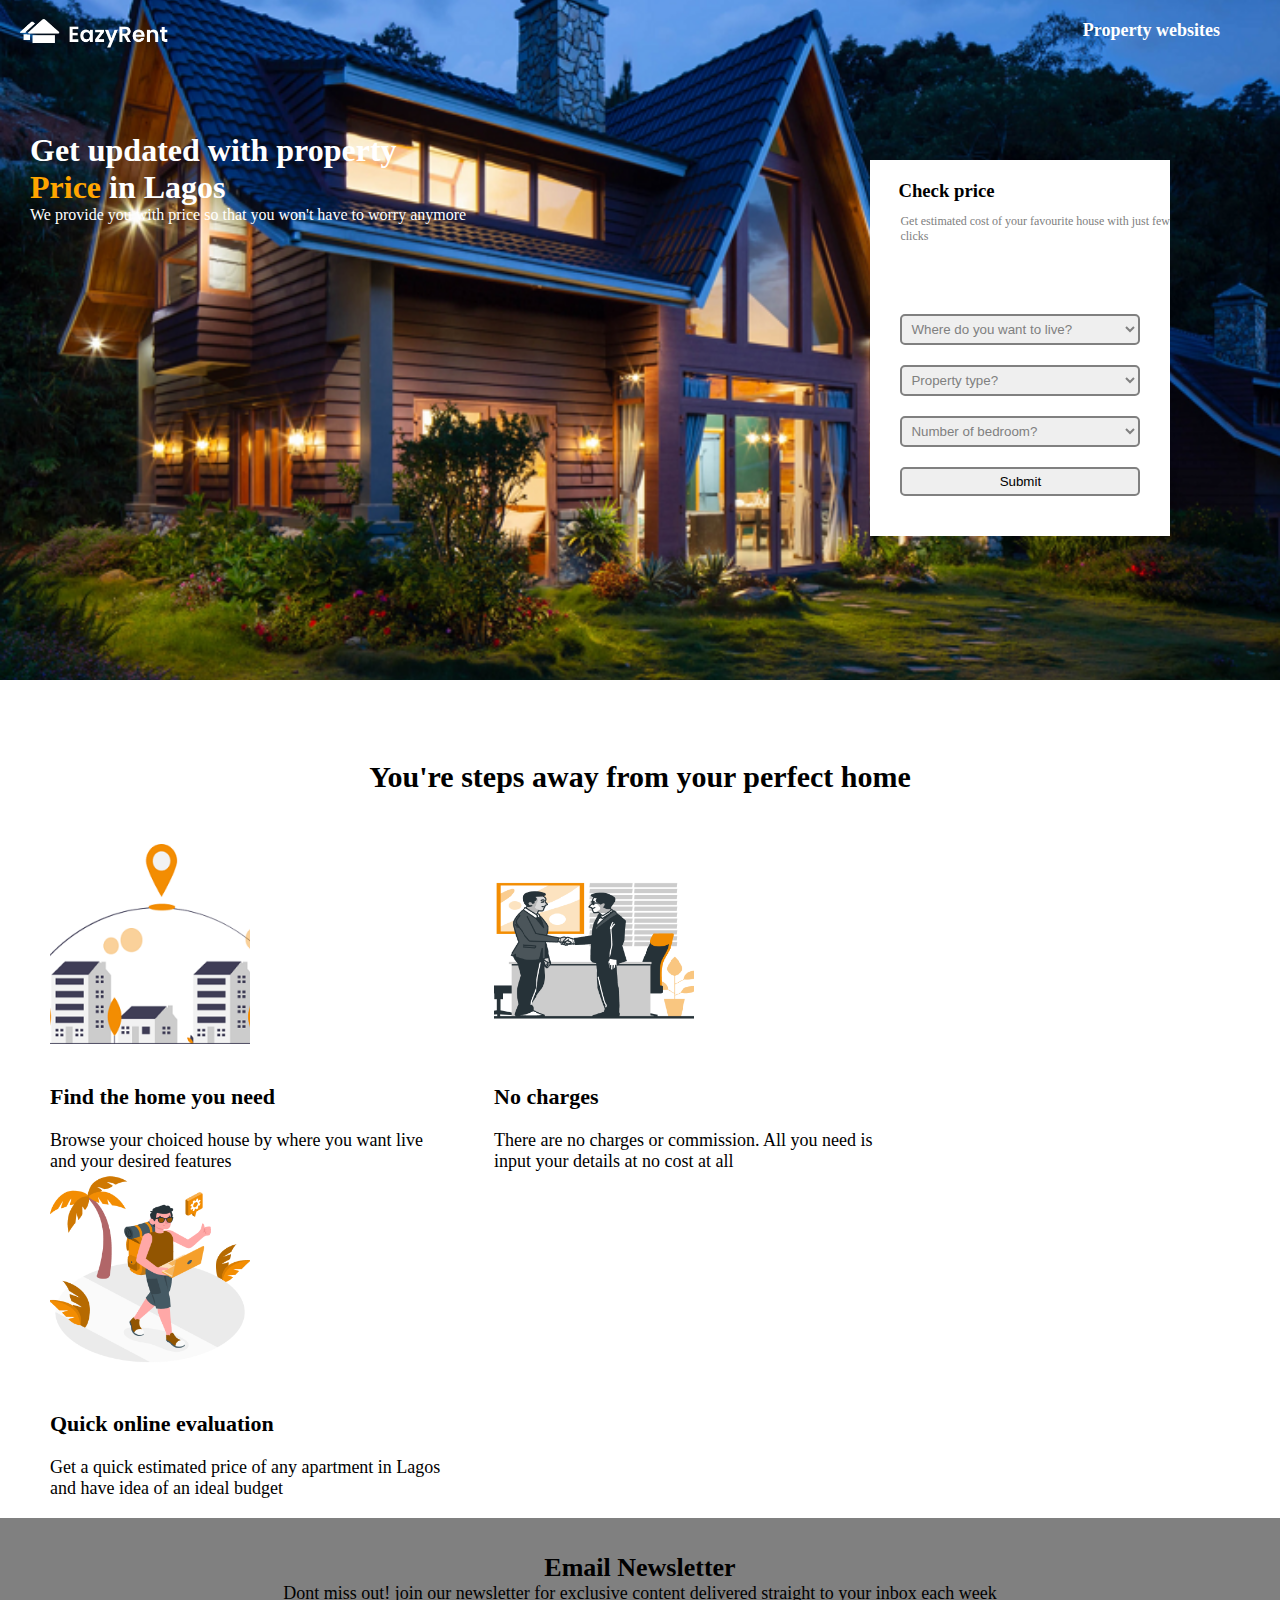
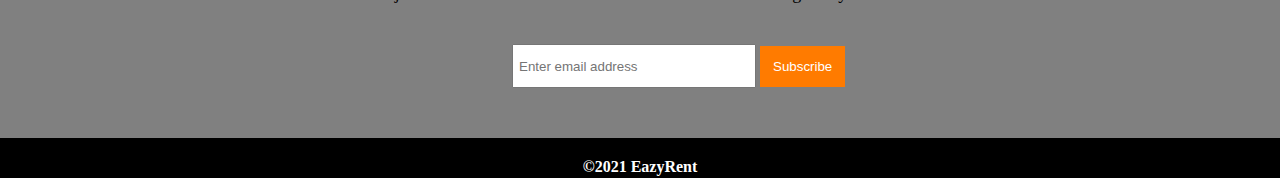
==== Html/index.html @ 7f681bae "update" ====
<!DOCTYPE html>
<html lang="en">

<head>
    <meta charset="UTF-8">
    <meta name="viewport" content="width=device-width, initial-scale=1.0">
    <title>EazyRent</title>
    <link rel="stylesheet" href="/CSS/style.css">
    <link rel="stylesheet" href="/CSS/resultpage.css">
</head>

<body>
    <div class="container">
        <div class="landingPage">
            <div class="navbar">
                <ul>
                    <img src="/resource/logo.png" alt="banner">
                    <li><a href="">Property websites</a></li>
                </ul>
            </div>
            <h2>Get updated with property<br><span>Price</span> in Lagos </h2>
            <p>We provide you with price so that you won't have to worry anymore</p>

            <div class="form">
                <h3>Check price</h3>
                <p>Get estimated cost of your favourite house with just few clicks</p>
                <form action="" >
                <div class="inputs">
                    <select name="place" id="local" required>
                        <option value="Lekki"> Lekki </option>
                        <option value="Ojodu"> Ojodu </option>
                        <option value="Lagos island"> Lagos island </option>
                        <option value="none" selected hidden="true">Where do you want to live?</option>

                    </select>
                    <select name="type" id="type" required>
                        <option value="none" selected hidden>Property type?</option>
                        <option value="self_contain">Self Contain</option>
                        <option value="duplex">Duplex</option>
                        <option value="Flat">Flat</option>
                        <option value="0">others</option>
                    </select>

                    <select name="bedroom" id="bedroom" required>
                        <option value="none" selected hidden>Number of bedroom?</option>
                        <option value="2">2 Rooms</option>
                        <option value="3">3 Rooms</option>
                        <option value="4">4 Rooms</option>
                        <option value="5">5 Rooms</option>
                        <input class="submit-btn" type="submit">
                    </select>
                </form>
                </div>
            </div>
        </div>
    </div>

    <div class="second-page">
        <h1>You're steps away from your perfect home</h1>
        <div class="collection">
            <div class="illustration a">
                <img src="/resource/first.png" alt="banner">
                <h2>Find the home you need</h2>
                <p>Browse your choiced house by where you want live and your desired features</p>
            </div>
            <div class="illustration b">
                <img class="b" src="/resource/Business deal-bro 1.png" alt="banner">
                <h2>No charges</h2>
                <p>There are no charges or commission. All you need is input your details at no cost at all</p>
            </div>
            <div class="illustration c">
                <img src="/resource/Digital nomad-amico 1.png" alt="banner">
                <h2>Quick online evaluation</h2>
                <p>Get a quick estimated price of any apartment in Lagos and have idea of an ideal budget</p>
            </div>
        </div>

        <div class="lastLayer">
            <div class="email">
                <h2>Email Newsletter</h2>
                <p>Dont miss out! join our newsletter for exclusive content delivered straight to your inbox each week
                </p>
                <div class="input">
                    <input type="text" placeholder="Enter email address">
                    <button type="submit">Subscribe</button>
                </div>
            </div>
            <div class="footer">
                <p>&copy;2021 EazyRent</p>
            </div>
        </div>
    </div>

    <!-- result page-->
    <div class="container2 hide">
        <div class="navigation-bar">
            <ul>
                <img src="/resource/logoblack.jpg" alt="banner" onclick="">
                <li><a href="#">Property websites</a></li>
            </ul>
        </div>
        <div class="navigation-bar2">
            <p>Get the value of your house quickly on</p>
            <h2>EazyRent</h2>
        </div>
        <div class="resulT">

            <div class="carousel">

            </div>
            <div class="h-detail">
                <h2>Your house details</h2>
                <ul>
                    <li>
                        <p>Looking to <span>Rent</span></p>
                    </li>
                    <li>
                        <p>Location <span id="place">Lekki, Lagos</span></p>
                    </li>
                    <li>
                        <p>Type <span id="house-type">Semi Detached duplex</span></p>
                    </li>
                    <li>
                        <p>Bed <span id="no-rooms">7 bedrooms</span></p>
                    </li>
                </ul>
            </div>
           
            <div class="evaluation">
                <ul>
                    <li>
                        <h2>EAZYRENT EVALUATION</h2>
                    </li>
                    <li>
                        <h3 id="pickPrice">From N8,000,000 - 10,000,000</h3>
                        <p>Estimated price range of house</p>
                    </li>
                </ul>
            </div>

            <div class="explore">
                <h1>EXPLORE PROPERTY WEBSITES</h1>
                <div class="set">
                    <img src="/resource/logoz.jpg" alt="banner">
                    <p>Get your dream house by going through property websites highly recommended by us</p>
                    <input type="submit" value="Continue">
                </div>
            </div>
            <!-- <div class="container3">
            <img src="/resource/983007_188212-2-bedroom-semi-detached-bungalow--for-sale--sagamu-ogun-.jpg" alt="">
        </div>

        <div class="container4">
            <div class="one"><h2>Your house details</h2><span></span></div>
            <div class="two"><h2>Looking to</h2><span>Rent</span></div>
            <div class="three"><h2>Location</h2><span>Lekki, Lagos</span></div>
            <div class="four"><h2>Type</h2><span>Semi Detached duplex</span></div>
            <div class="five"><h2>Bed</h2><span>7 bedrooms</span></div>
        </div>

        <div class="six"><h1>EAZYRENT EVALUATION</h1></div>
        <div class="seven"><h1>from N8,000,000 - 10,000,000</h1></div>
        <div class="eight"><p>Estimated price rent of house</p></div>
        <div class="nine"><h1>EXPLORE PROPERTIES</h1></div>
        <div class="ten"><h1>WEBSITES</h1></div>
    </div> -->
        </div>
        <div id="footer2">
            <p>&copy;2021 EazyRent</p>
        </div>

        <script src="/scripts/easyRt.js"></script>
        <!-- <script type="text/javascript" src="http://localhost:7000/"></script> -->
</body>

</html>
---- CSS/style.css ----
*{
    margin: 0;
    padding: 0;
}
.container{
    position: relative;
    background-color: lightblue;
    background-image: url("/resource/main_background.png");
    background-size: cover;
    background-position: center;
    background-repeat: no-repeat;
    width: 100%;
    height: 680px;
    z-index: 2;
}

.container span{
    color: orange;
}

.navbar img{
    width: 150px;
    margin-top: 18px;
    margin-left: 20px;
}

ul{
    list-style-type: none;
    margin: 0;
    padding: 0;
    overflow: hidden;
    background-color: transparent;
}

li{
    float: right;
}

li a{
    display: block;
    color: #ffffff;
    padding-right: 30px;
    margin-right: 30px;
    margin-top: 20px;
    font-size: 18px;
    font-weight: bold;
    text-decoration: none;
}
.landingPage h2{
    color: #ffffff;
    font-size: 32px;
    margin-top: 80px; 
    margin-left: 30px;
}

.landingPage p{
    color: #ffffff;
    font-size: 16px;
    margin-left: 30px;
}

.landingPage .form{
    display: block;
    position: absolute;
    margin-left: 68%;
    margin-top: -5%;
    width: 300px;
    height: max-content;
    background-color: #ffffff;
}

.inputs{
    display: grid;
    padding-top: 70px;
    padding: 70px 30px 20px 30px;
}

.inputs select{
    padding: 5px;
    margin-bottom: 20px;
    border: 2px solid grey;
    border-radius: 5px;
    color: grey;
}
.inputs input{
    padding: 5px;
    margin-bottom: 20px;
    border: 2px solid grey;
    border-radius: 5px;
}

.form h3{
    padding-top: 20px;
    text-align: start;
    padding-left: 28px;
}

.form p{
    text-align: start;
    padding-top: 12px;
    font-size: 12px;
    color: gray;
}

.second-page{
    display: block;
    background-color: #ffffff;
    width: 100%;
    height: 500px;
}

.second-page h1{
    padding-top: 80px;
    text-align: center;
    font-size: 30px;
}

.illustration{
    display: inline-block;
    margin: 0px 20px 0px 20px;
    background-color: #ffffff;
    height: 200px;
    width: 400px;
}

.collection{
    padding-top: 50px;
    align-self: center;
    padding-left: 30px;
}

.illustration h2{
    text-align: start;
    padding-top: 40px;
    font-size: 22px;

}
.illustration p{
    margin-top: 20px;
    text-align: start;
    text-justify: auto;
    font-size: 18px;
}
.illustration img{
    display: block;
    margin-left: 0px;
    margin-right: auto;
    object-fit: cover;
    height: 100%;
    width: 50%;
}

.illustration .a img{
    display: block;
    margin-left: 0px;
    margin-right: auto;
   
    height: 100%;
    width: 100%;
}

.email{
    background-color: grey;
    height: 220px;
    width: 100%;
}

.email h2{
    font-size: 26px;
    text-align: center;
    padding-top: 35px;
}

.email p{
    font-size: 18px;
    text-align: center;
    text-justify: auto;
}

.email .input{
    padding-top: 40px;
    margin-left: 40%;
    margin-right: auto;
}

.input input{
    width: 230px;
    height: 20px;
    padding: 10px 5px;
}

.input button{
    padding: 13px 13px;
    border: none;
    color: #ffffff;
    background-color: #ff7b00;
}

.footer{
    height: 40px;
    background-color: #000000;
}

.footer p{
    padding-top: 20px;
    text-align: center;
    color: #ffffff;
    font-weight: bold;
}


.hide{
    display: none;
} 

/* Mobile Responsiveness */

@media (max-width:700px){
    *{
        margin: 0;
        padding: 0;
    }
    .container{
        position: relative;
        background-color: lightblue;
        background-image: url("/resource/main_background1.png");
        background-size: cover;
        background-position: center;
        background-repeat: no-repeat;
        width: 100%;
        height: 700px;
        z-index: 2;
    }

    .container span{
        color: orange;
    }

    .navbar img{
        width: 130px;
        margin-top: 18px;
        margin-left: 10px;
    }
    
    ul{
        list-style-type: none;
        margin: 0;
        padding: 0;
        overflow: hidden;
        background-color: transparent;
    }
    
    li{
        float: right;
    }
    
    li a{
        display: block;
        color: #ffffff;
        padding-right: 10px;
        margin-right: 10px;
        margin-top: 22px;
        font-size: 18px;
        font-weight: bold;
        text-decoration: none;
    }

    .landingPage h2{
        color: #ffffff;
        font-size: 30px;
        margin-top: 50px; 
        margin-left: 30px;
    }
    
    .landingPage p{
        color: #ffffff;
        margin-top: 20px;
        font-size: 16px;
        font-weight: bold;
        text-align: start;
    }
    
    .landingPage .form{
        display: block;
        position: relative;
        margin-left: auto;
        margin-right: auto;
        margin-top: 5%;
        width: 300px;
        height: 400px;
        background-color: #ffffff;
    }

    .inputs{
        display: grid;
        padding-top: 70px;
        padding: 70px 30px 20px 30px;
    }
    
    .inputs select{
        padding: 5px;
        margin-bottom: 20px;
        border: 2px solid grey;
        border-radius: 5px;
        color: grey;
    }

    .inputs option{
        padding: 0px;
        background-color: #ffffff;
    }

    .inputs input{
        padding: 5px;
        margin-bottom: 20px;
        border: 2px solid grey;
        border-radius: 5px;
    }
    
    .form h3{
        padding-top: 20px;
        text-align: start;
        padding-left: 28px;
    }
    
    .form p{
        text-align: start;
        padding-top: 12px;
        margin-right: 10px;
        font-size: 12px;
        color: gray;
    }

    .second-page{
        display: block;
        background-color: #ffffff;
        margin-right: 0px;
        width: 100%;
        height: max-content;
    }
    
    .second-page h1{
        padding-top: 60px;
        padding-left: 30px;
        text-align: start;
        font-size: 22px;
        font-weight: lighter;
        margin-right: 15px;
        
    }

    .collection{
        position: relative;
        display: block;
        padding-top: 50px;
        padding-left: 15px;
        margin-right: 0px;
        overflow: hidden;
    }
    
    .illustration .a{
        display: block;
        background-color: #ffffff;
        height: 300px;
        width: 100%;
    }

    .illustration .b{
        display: block;
        background-color: #ffffff;
        height: 300px;
        width: 380px;
    }

    .illustration .c{
        display: block;
        background-color: #ffffff;
        height: 300px;
        width: 380px;
    }
    
    .illustration h2{
        text-align: start;
        padding-top: 30px;
        font-size: 22px;
    }
    .illustration p{
        margin-top: 25px;
        padding-right: 30px;
        margin-right: 35px;
        text-align: start;
        text-justify: auto;
        font-size: 18px;
    }
    .illustration img {
        margin-left: 0px;
        margin-right: auto;
        padding-top: 30px;
        height: 200px;
        width: 280px;
    }


    .email{
        display: block;
        position: relative;
        background-color: #ccc5c5fa;
        padding-bottom: 50px;
        height: 250px;
        width: 100%;
    }
    
    .email h2{
        font-size: 22px;
        font-weight: lighter;
        text-align: start;
        padding-top: 35px;
        padding-bottom: 15px;
        padding-left: 30px;
    }
    
    .email p{
        font-size: 18px;
        padding-left: 30px;
        text-align: start;
        text-justify: auto;
    }
    
    .email .input{
        padding-top: 30px;
        margin-left: 6%;
        padding-bottom: 25px;
        padding-right: auto;
    }
    
    .input input{
        display: grid;
        padding-left: 10px;
        width: 250px;
        padding: 10px;
        border: 1px solid black;
        border-radius: 5px;
    }
    
    .input button{
        display: grid;
        margin-top: 12px;
        padding: 10px 10px 10px 10px;
        border: none;
        color: #ffffff;
        border-radius: 5px;
        background-color: #ff7b00;
    }
    
    .footer{
        display: block;
        position: relative;
        height: 40px;
        background-color: #000000;
    }
    
    .footer p{
        padding-top: 20px;
        text-align: center;
        color: #ffffff;
        font-weight: bold;
    }
}

.lastLayer{
    margin-top: 20px;
    position: relative;
    /* margin-top: 140%; */
}
---- CSS/resultpage.css ----
*{
    margin: 0;
    padding: 0;
}

.container2{
        position: relative;
        background-color: #ffffff;
        width: 100%;
        height: 680px;
        z-index: 2;
    }

   .navigation-bar ul{
        list-style-type: none;
        margin: 0;
        padding: 0;
        overflow: hidden;
        background-color: #ffffff;
    }
    
   .navigation-bar ul li{
        float: right;
    }
    
    .navigation-bar img{
        width: 150px;
        margin-top: 14px;
        margin-left: 20px;
    }
    .navigation-bar ul li a{
        display: block;
        color: #000000;
        padding-right: 30px;
        margin-bottom: 15px;
        margin-right: 30px;
        margin-top: 15px;
        font-size: 18px;
        text-decoration: none;
    }

    .navigation-bar2{
        display: block;
        position: relative;
        background-color: #ff9900;
        height: 100px;
        width: 100%;
    }

    .navigation-bar2 p{
        padding-top: 15px;
        text-align: center;
        color: #ffffff;
        font-size: 16px;
    }

    .navigation-bar2 h2{
        padding-top: 10px;
        text-align: center;
        color: #ffffff;
    }

    #footer2{
        margin-top: 60%;
        position: relative;
        height: 50px;
        background-color: #000000;
    }
    
    #footer2 p{
        padding: 20px;
        /* padding-bottom: 20px; */
        text-align: center;
        color: #ffffff;
        font-weight: bold;
    }

    .h-detail{
        position: absolute;
        margin-left: 70%;
        margin-top: 80px;
        height: 500px;
        width: 400px;
    }

    .h-detail ul{
        display: grid;
        height: 300px;
        margin-top: 40px;
    }
    
    .h-detail ul li{
        padding: 20px;
        border-right: 3px solid #c2bfbf;
        border-bottom: 3px solid #c2bfbf;
        font-weight: bold;
        font-size: 16px;
    }

    .h-detail ul span{
        float: right;
    }

    .evaluation{
        position: absolute;
        margin-top: 40%;
        margin-left: 20%;
        box-shadow: grey;
        width: 450px;
    }

    .evaluation ul{
        display: grid;
        height: 120px;
        box-shadow: 1px 3px #c2bfbf;
    }

    .evaluation ul li{
        padding: 10px 100px 10px 25px;
        border-right: 1px solid #c2bfbf;
        border-bottom: 3px solid #c2bfbf;
        border-left: 1px solid #c2bfbf;
    }

    .evaluation ul p{
        font-weight: bold;
        padding-top: 3px;
    }

    .carousel{
        position: absolute;
        margin-top: 12%;
        margin-left: 20%;
        border: 10px solid #c2bfbf;
        height: 250px;
        width: 350px;
    }

    .explore{
        display: grid;
        position: absolute;
        margin-top: 40%;
        margin-left: 67%;
        box-shadow: grey;
        width: 300px;
    }

    .explore h1, .set{
        display: block;
        padding: 10px 100px 10px 25px;     
        box-shadow: 1px 4px #d8d5d5;
        border-left: 1px solid #d8d5d5;
        width: 325px;
    }

    .explore p{
        text-align: center;
        padding: 5px;
        font-weight: bold;
    }


    .explore input{
        width: 400px;
        margin-top: 20px;
        border: none;
        background-color: #ffbb00;
        border-radius: 10px;
        color: #ffffff;
        padding: 10px 15px;

    }

    .set img{
        width: 150px;
        margin-top: 14px;
        margin-left: 95px;
    }

    .hide{
        display: none;
    }

    /* Mobile Responsiveness */

@media (max-width:850px){
    *{
        margin: 0;
        padding: 0;
    }
    .h-detail{
        position: relative;
        display: block;
        margin-left: auto;
        margin-right: auto;
        margin-top: 10%;
        height: 350px;
        width: 265px;
    }

    .h-detail ul{
        display: grid;
        height: 300px;
        margin-top: 40px;
    }
    
    .h-detail ul li{
        padding-left: 0px;
        text-align: start;
        border-right: 3px solid #c2bfbf;
        border-bottom: 3px solid #c2bfbf;
        font-weight: bold;
        font-size: 16px;
    }

    .h-detail ul span{
        float: right;
    }

    .h-detail{
        text-align: center;
    }

    .evaluation{
        position: relative;
        margin-top: 50px;
        margin-left: auto;
        margin-right: auto;      
        width: 265px;
    }

    .evaluation ul{
        display: grid;
        height: 160px;    
        /* box-shadow: 1px 3px #c2bfbf; */
    }

    .evaluation ul li{
        text-align: start;
       /*  border-right: 1px solid #c2bfbf;
        border-bottom: 3px solid #c2bfbf; */   
    }

    .evaluation ul li h3{
        font-size: 14px;
    }

    .evaluation ul p{
        font-weight: bold;
        padding-top: 3px;
        text-align: start;
    }
    .carousel{
        display: block;
        position: relative;
        margin-top: 12%;
        margin-left: auto;
        margin-right: auto;
        border: 10px solid #c2bfbf;
        height: 220px;
        width: 220px;
    }

    .explore{
        display: block;
        position: relative;
        margin-top: 50px;
        margin-left: auto;
        margin-right: auto;
        box-shadow: grey;
        width: 250px;
        
    }

    .explore h1, .set{
        font-size: 25px;
        display: block;
        padding: 10px 25px 10px 25px;
        text-align: center;           
        width: 240px;
    }

    .explore p{
        text-align: center;
        padding: 5px;
        font-size: 18px;
    }

    .set img{
        display: block;
        width: 150px;
        margin-top: 10px;
        /* margin-left: auto; */
        /* margin-right: auto; */
    }

     .input{
        width: 0px;
        margin-top: 20px;
        font-weight: bold;
        margin-left: auto;
        margin-right: auto;
        border: none;
        font-size: 16px;
        border-radius: 10px;
        
        
    }
    .explore input{
        width: 200px;
        border: none;
        background-color: #ffbb00;
        border-radius: 10px;
        color: #ffffff;
        padding: 10px 15px;

    }
}
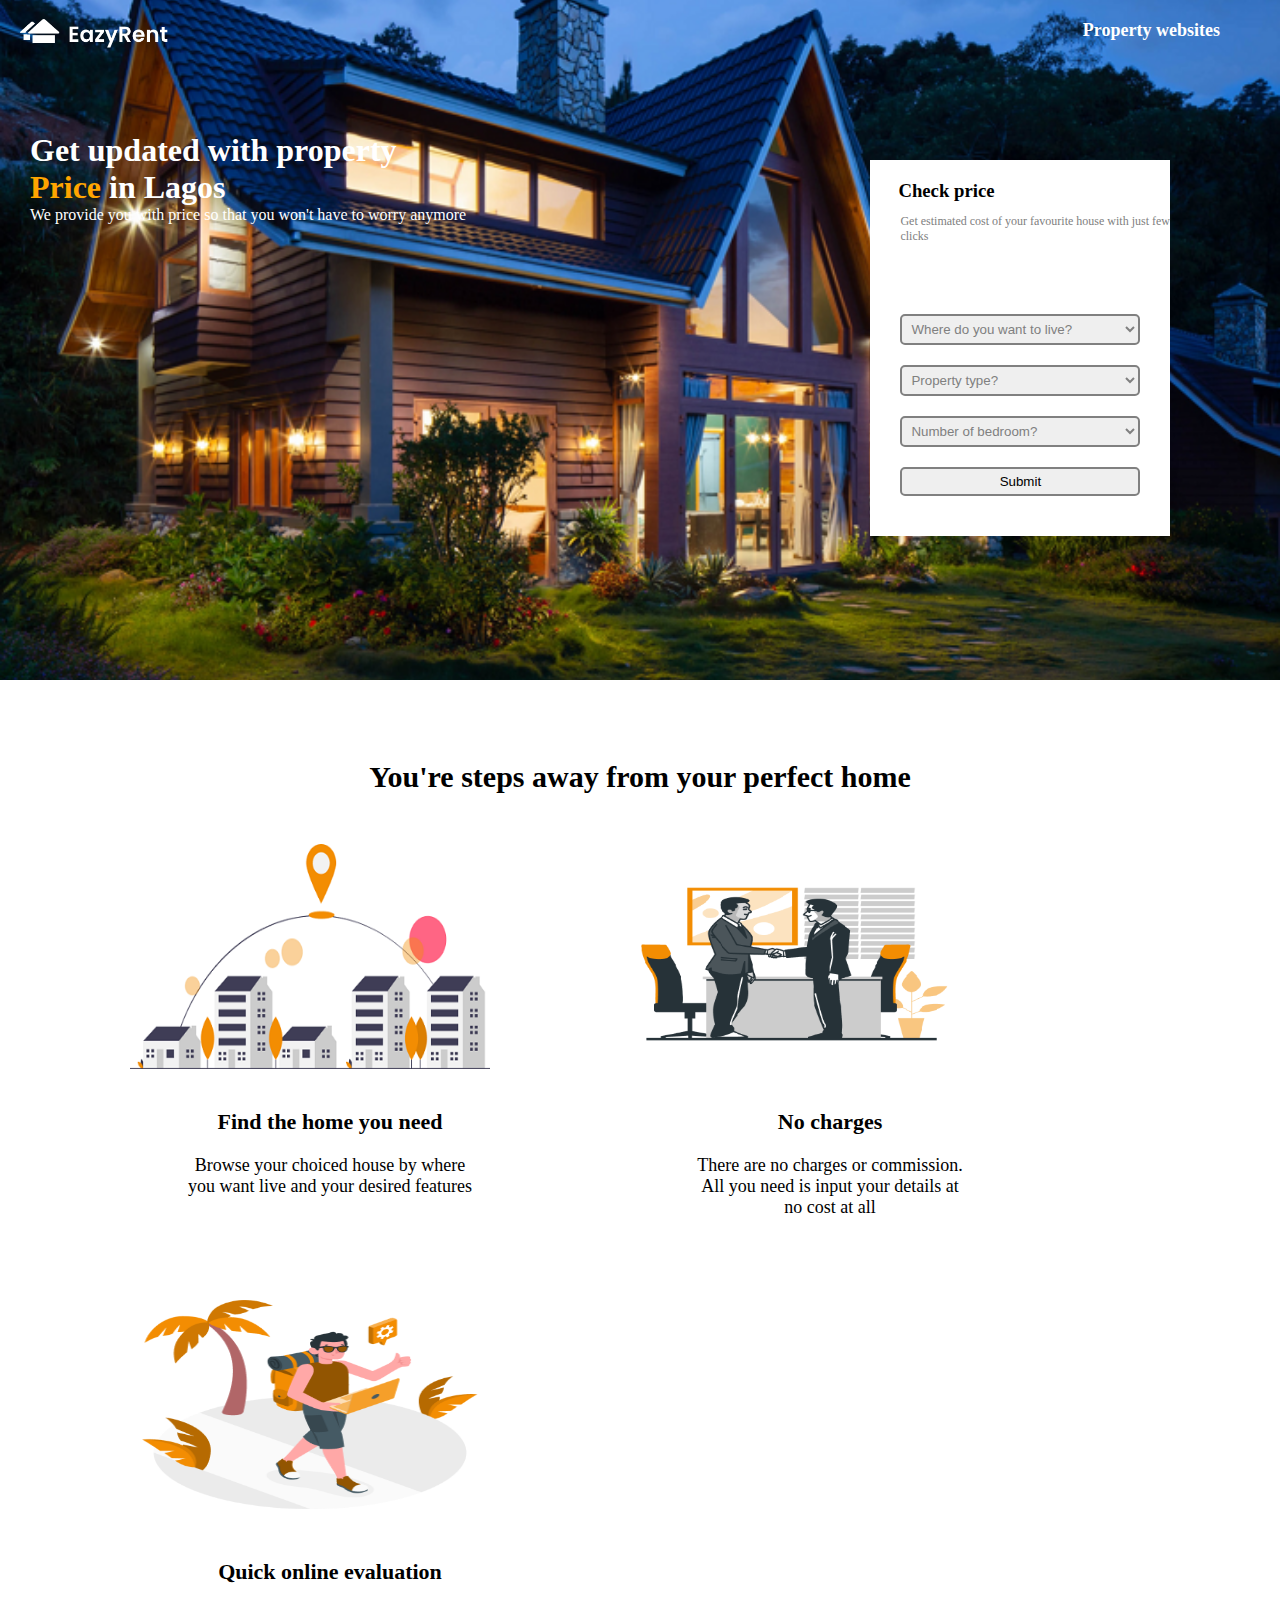
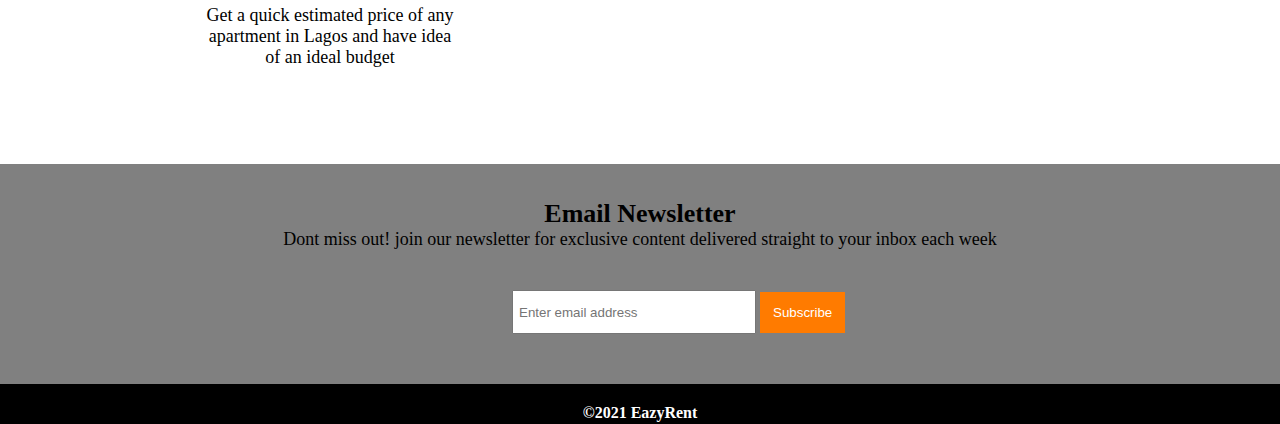
==== commit 56ee2acd: "update" ====
--- a/Html/index.html
+++ b/Html/index.html
@@ -24,32 +24,45 @@
             <div class="form">
                 <h3>Check price</h3>
                 <p>Get estimated cost of your favourite house with just few clicks</p>
-                <form action="" >
                 <div class="inputs">
-                    <select name="place" id="local" required>
+                    <select name="locality" id="local" required>
+                        <option selected hidden="true">Where do you want to live?</option>
                         <option value="Lekki"> Lekki </option>
                         <option value="Ojodu"> Ojodu </option>
-                        <option value="Lagos island"> Lagos island </option>
-                        <option value="none" selected hidden="true">Where do you want to live?</option>
+                        <option value="Lagos island"> Lagos Island </option>
+                        <option value="Ipaja"> Ipaja </option>
+                        <option value="surulere"> surulere </option>
+                        <option value="Yaba"> Yaba </option>
+                        <option value="Ogba"> Ogba </option>
+                        <option value="Shomolu"> Shomolu </option>
+                        <option value="Aja"> Aja </option>
+                        <option value="Ikorodu"> Ikorodu </option>
+                        <option value="Ikeja"> Ikeja </option>
+                        <option value="Mushin"> Mushin </option>
+                        <option value="Apapa"> Apapa</option>
+                        <option value="Maryland"> Maryland </option>
+                        <option value="Alimosho"> Alimosho </option>
+                        <option value="Gbagada"> Gbagada </option>
 
                     </select>
-                    <select name="type" id="type" required>
-                        <option value="none" selected hidden>Property type?</option>
+                    <select name="house-type" id="type" required>
+                        <option selected hidden>Property type?</option>
                         <option value="self_contain">Self Contain</option>
                         <option value="duplex">Duplex</option>
                         <option value="Flat">Flat</option>
-                        <option value="0">others</option>
+                        <option value="Semi Detached Duplex">Semi Detached Duplex </option>
+
                     </select>
 
                     <select name="bedroom" id="bedroom" required>
-                        <option value="none" selected hidden>Number of bedroom?</option>
+                        <option selected hidden>Number of bedroom?</option>
+                        <option value="1">1 Room</option>
                         <option value="2">2 Rooms</option>
                         <option value="3">3 Rooms</option>
                         <option value="4">4 Rooms</option>
                         <option value="5">5 Rooms</option>
                         <input class="submit-btn" type="submit">
                     </select>
-                </form>
                 </div>
             </div>
         </div>
@@ -58,20 +71,20 @@
     <div class="second-page">
         <h1>You're steps away from your perfect home</h1>
         <div class="collection">
-            <div class="illustration a">
+            <div class="illustration ">
                 <img src="/resource/first.png" alt="banner">
                 <h2>Find the home you need</h2>
-                <p>Browse your choiced house by where you want live and your desired features</p>
+                <p>Browse your choiced house by where <br> you want live and your desired features</p>
             </div>
-            <div class="illustration b">
+            <div class="illustration ">
                 <img class="b" src="/resource/Business deal-bro 1.png" alt="banner">
                 <h2>No charges</h2>
-                <p>There are no charges or commission. All you need is input your details at no cost at all</p>
+                <p>There are no charges or commission. <br> All you need is input your details at <br> no cost at all</p>
             </div>
-            <div class="illustration c">
+            <div class="illustration ">
                 <img src="/resource/Digital nomad-amico 1.png" alt="banner">
                 <h2>Quick online evaluation</h2>
-                <p>Get a quick estimated price of any apartment in Lagos and have idea of an ideal budget</p>
+                <p>Get a quick estimated price of any <br> apartment in Lagos and have idea <br> of an ideal budget</p>
             </div>
         </div>
 
@@ -91,11 +104,11 @@
         </div>
     </div>
 
-    <!-- result page-->
+                  <!-- result page-->
     <div class="container2 hide">
         <div class="navigation-bar">
             <ul>
-                <img src="/resource/logoblack.jpg" alt="banner" onclick="">
+                <img class="home" src="/resource/logoblack.jpg" alt="banner">
                 <li><a href="#">Property websites</a></li>
             </ul>
         </div>
@@ -103,10 +116,8 @@
             <p>Get the value of your house quickly on</p>
             <h2>EazyRent</h2>
         </div>
-        <div class="resulT">
-
+        <div>
             <div class="carousel">
-
             </div>
             <div class="h-detail">
                 <h2>Your house details</h2>
@@ -121,11 +132,11 @@
                         <p>Type <span id="house-type">Semi Detached duplex</span></p>
                     </li>
                     <li>
-                        <p>Bed <span id="no-rooms">7 bedrooms</span></p>
+                        <p>Bedroom <span id="no-rooms">7 bedrooms</span></p>
                     </li>
                 </ul>
             </div>
-           
+
             <div class="evaluation">
                 <ul>
                     <li>
@@ -138,39 +149,21 @@
                 </ul>
             </div>
 
-            <div class="explore">
-                <h1>EXPLORE PROPERTY WEBSITES</h1>
-                <div class="set">
-                    <img src="/resource/logoz.jpg" alt="banner">
-                    <p>Get your dream house by going through property websites highly recommended by us</p>
-                    <input type="submit" value="Continue">
-                </div>
+        </div>
+        <div class="explore">
+            <h1>EXPLORE PROPERTY WEBSITES</h1>
+            <div class="set">
+                <img src="/resource/logoz.jpg" alt="banner">
+                <p>Get your dream house by going through property websites highly recommended by us</p>
+                <input type="submit" value="Continue">
             </div>
-            <!-- <div class="container3">
-            <img src="/resource/983007_188212-2-bedroom-semi-detached-bungalow--for-sale--sagamu-ogun-.jpg" alt="">
         </div>
 
-        <div class="container4">
-            <div class="one"><h2>Your house details</h2><span></span></div>
-            <div class="two"><h2>Looking to</h2><span>Rent</span></div>
-            <div class="three"><h2>Location</h2><span>Lekki, Lagos</span></div>
-            <div class="four"><h2>Type</h2><span>Semi Detached duplex</span></div>
-            <div class="five"><h2>Bed</h2><span>7 bedrooms</span></div>
-        </div>
-
-        <div class="six"><h1>EAZYRENT EVALUATION</h1></div>
-        <div class="seven"><h1>from N8,000,000 - 10,000,000</h1></div>
-        <div class="eight"><p>Estimated price rent of house</p></div>
-        <div class="nine"><h1>EXPLORE PROPERTIES</h1></div>
-        <div class="ten"><h1>WEBSITES</h1></div>
-    </div> -->
-        </div>
         <div id="footer2">
             <p>&copy;2021 EazyRent</p>
         </div>
-
-        <script src="/scripts/easyRt.js"></script>
-        <!-- <script type="text/javascript" src="http://localhost:7000/"></script> -->
+    </div>
+    <script src="/scripts/easyRt.js"></script>
 </body>
 
 </html>--- a/CSS/style.css
+++ b/CSS/style.css
@@ -115,48 +115,43 @@
     font-size: 30px;
 }
 
+.collection{
+    display: flex;
+    flex-direction: row;
+    flex-wrap: wrap;
+    padding-top: 50px;
+    align-content: center;
+    padding-left: 30px;
+}
+
 .illustration{
-    display: inline-block;
-    margin: 0px 20px 0px 20px;
-    background-color: #ffffff;
-    height: 200px;
+    flex-direction: row;
+    flex-wrap: nowrap;
+    margin-left: 100px;
+    background-color:#ffffff;
+    height: 450px;
     width: 400px;
 }
 
-.collection{
-    padding-top: 50px;
-    align-self: center;
-    padding-left: 30px;
-}
-
 .illustration h2{
-    text-align: start;
+    text-align: center;
     padding-top: 40px;
     font-size: 22px;
 
 }
 .illustration p{
     margin-top: 20px;
-    text-align: start;
+    text-align: center;
     text-justify: auto;
     font-size: 18px;
 }
+
 .illustration img{
+    position: relative;
     display: block;
-    margin-left: 0px;
     margin-right: auto;
-    object-fit: cover;
-    height: 100%;
-    width: 50%;
-}
-
-.illustration .a img{
-    display: block;
-    margin-left: 0px;
-    margin-right: auto;
-   
-    height: 100%;
-    width: 100%;
+    height: 50%;
+    width: 90%;
 }
 
 .email{
@@ -215,7 +210,7 @@
 
 /* Mobile Responsiveness */
 
-@media (max-width:700px){
+@media only screen and (max-width:768px){
     *{
         margin: 0;
         padding: 0;
@@ -334,7 +329,6 @@
     .second-page{
         display: block;
         background-color: #ffffff;
-        margin-right: 0px;
         width: 100%;
         height: max-content;
     }
@@ -342,7 +336,7 @@
     .second-page h1{
         padding-top: 60px;
         padding-left: 30px;
-        text-align: start;
+        text-align: center;
         font-size: 22px;
         font-weight: lighter;
         margin-right: 15px;
@@ -350,53 +344,45 @@
     }
 
     .collection{
-        position: relative;
-        display: block;
-        padding-top: 50px;
-        padding-left: 15px;
-        margin-right: 0px;
+        display: flex;
+        position: relative;
+        background-color: #ffffff;
+        padding: 0px;
+        margin-left: -20px;
         overflow: hidden;
     }
-    
-    .illustration .a{
-        display: block;
+
+    .illustration {
+        flex-direction: column;
+        position: relative;
         background-color: #ffffff;
-        height: 300px;
+        padding-right: 10px;
+        margin-bottom: 10px;
+        height: 400px;
         width: 100%;
     }
-
-    .illustration .b{
-        display: block;
-        background-color: #ffffff;
-        height: 300px;
-        width: 380px;
-    }
-
-    .illustration .c{
-        display: block;
-        background-color: #ffffff;
-        height: 300px;
-        width: 380px;
-    }
     
     .illustration h2{
-        text-align: start;
+        text-align: center;
         padding-top: 30px;
         font-size: 22px;
     }
     .illustration p{
-        margin-top: 25px;
-        padding-right: 30px;
-        margin-right: 35px;
-        text-align: start;
+        margin-top: 5px;
+        /* padding-right: 30px;
+        margin-right: 35px; */
+        padding-top: 15px;
+        position: relative;
+        text-align: center;
         text-justify: auto;
         font-size: 18px;
     }
     .illustration img {
-        margin-left: 0px;
+        /* margin-left: 0px; */
         margin-right: auto;
+        margin-left: auto;
         padding-top: 30px;
-        height: 200px;
+        height: 220px;
         width: 280px;
     }
 
@@ -471,4 +457,20 @@
     margin-top: 20px;
     position: relative;
     /* margin-top: 140%; */
-}+}
+
+/* .collection{
+    display: flex;
+    flex-direction: column;
+    padding-top: 20px;
+    align-content: center;
+    padding-left: 15px;
+}
+
+.illustration{
+    
+    margin-left: 10px;
+    background-color:#ffffff;
+    height: 450px;
+    width: 400px;
+} */--- a/CSS/resultpage.css
+++ b/CSS/resultpage.css
@@ -129,11 +129,13 @@
 
     .carousel{
         position: absolute;
+        background-image:url("/resource/luxury-bedroom.jpg");
+        background-size: cover;
         margin-top: 12%;
         margin-left: 20%;
         border: 10px solid #c2bfbf;
         height: 250px;
-        width: 350px;
+        width: 380px;
     }
 
     .explore{
@@ -198,6 +200,12 @@
         width: 265px;
     }
 
+    .navigation-bar ul li a{
+        margin-right: 5px;
+        margin-top: 22px;
+        padding-right: 10px;
+    }
+
     .h-detail ul{
         display: grid;
         height: 300px;
@@ -284,14 +292,15 @@
         text-align: center;
         padding: 5px;
         font-size: 18px;
+        font-weight: lighter;
     }
 
     .set img{
         display: block;
         width: 150px;
         margin-top: 10px;
-        /* margin-left: auto; */
-        /* margin-right: auto; */
+        margin-left: auto;
+        margin-right: auto;
     }
 
      .input{
@@ -302,10 +311,9 @@
         margin-right: auto;
         border: none;
         font-size: 16px;
-        border-radius: 10px;
-        
-        
-    }
+        border-radius: 10px;  
+    }
+
     .explore input{
         width: 200px;
         border: none;
@@ -313,7 +321,7 @@
         border-radius: 10px;
         color: #ffffff;
         padding: 10px 15px;
-
+        margin-bottom: 15px;
     }
 }
 
